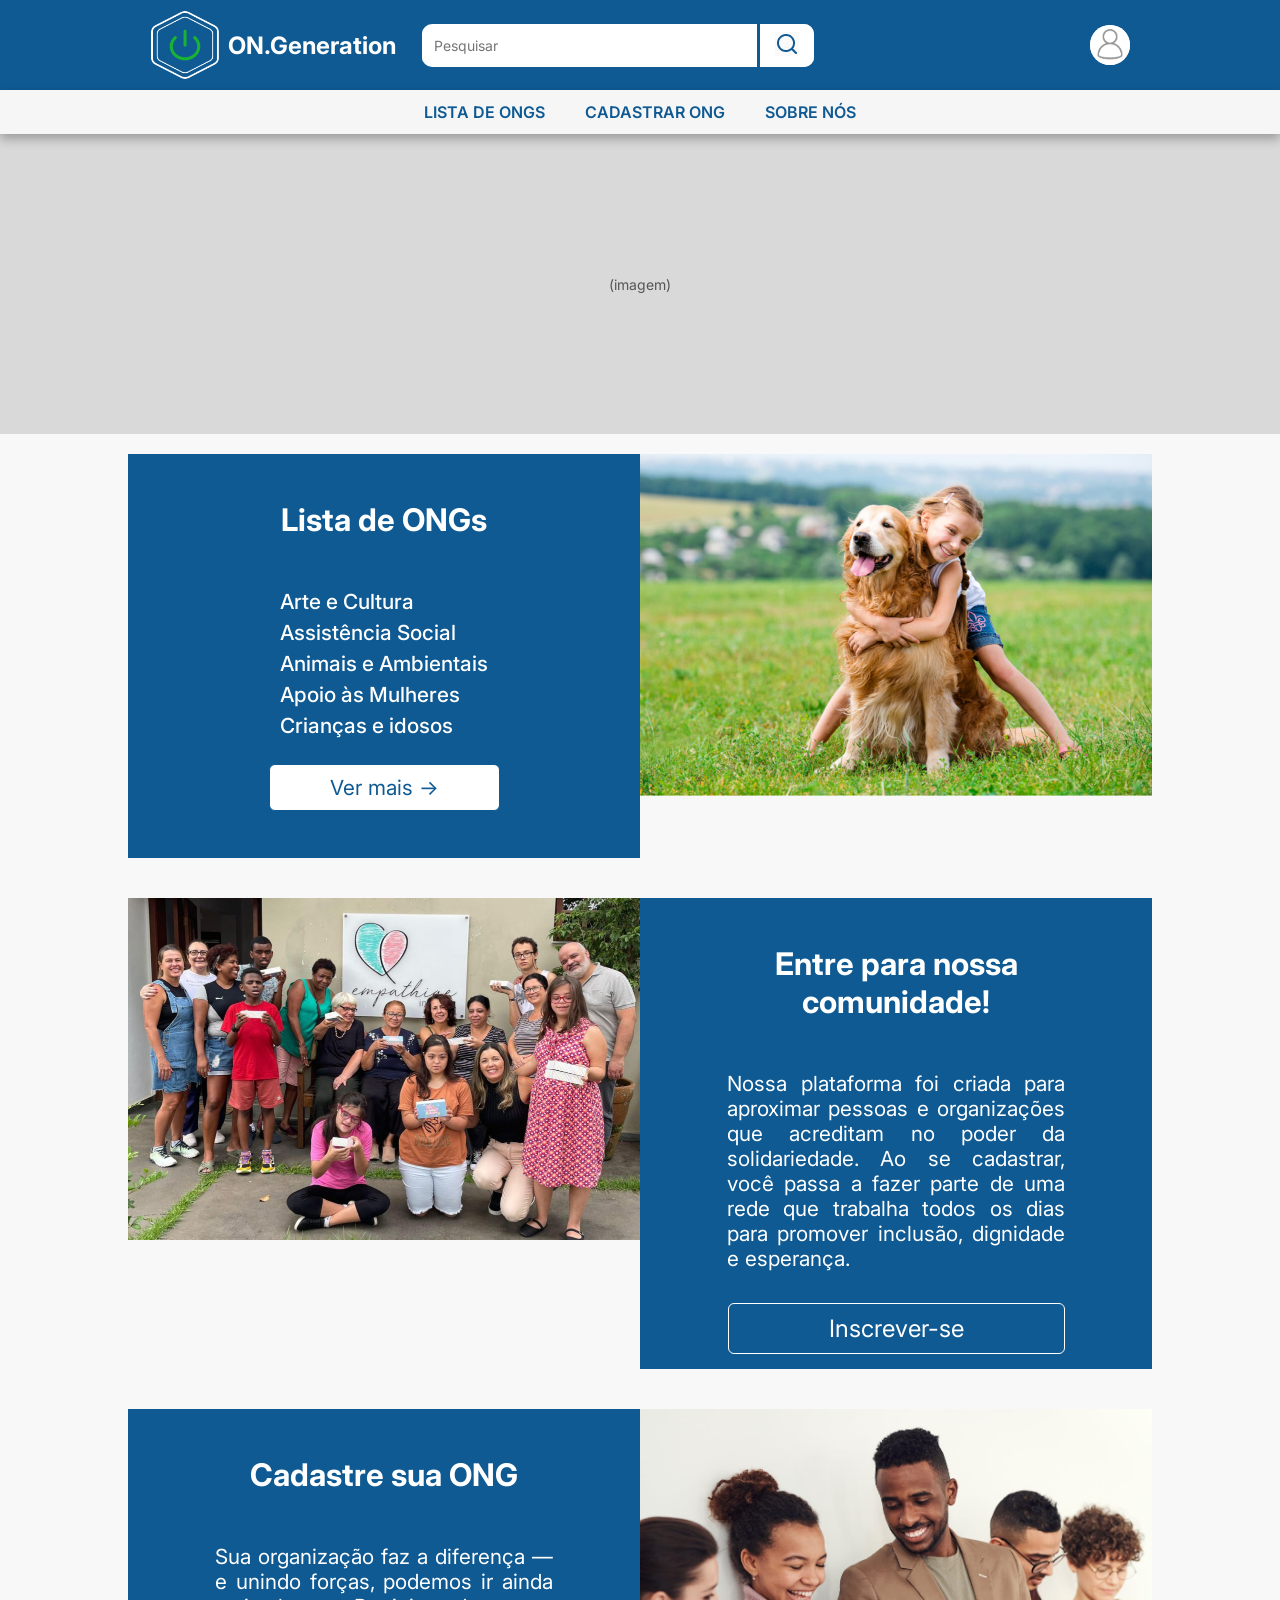
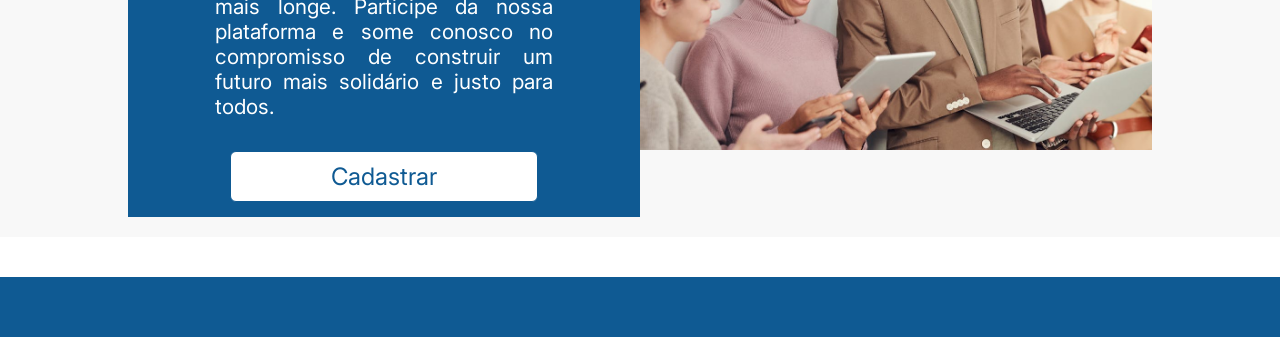
==== index.html @ 5713ea73 "União de Versões" ====
<!DOCTYPE html>
<html lang="pt-BR">
<head>
  <meta charset="UTF-8">
  <meta name="viewport" content="width=device-width, initial-scale=1.0">
  <title>Divulga ONGs</title>
  <link rel="icon" type="image/png" href="logo.jpeg">
  <link rel="stylesheet" href="Styles/style.css">
</head>
<body>
  <!-- Header -->
  <header class="header">
    <section class="header-left">
      <a href="index.html">
        <img src="img/Logo-White.png" alt="Logo Divulga ONGs" class="logo">
        <h1>ON.Generation</h1>
      </a>
    </section>

    <section class="search-bar">
      <input type="text" placeholder="Pesquisar">
      <button>
        <img src="img/Icon-Lupa.png" alt="lupa-buscar">
      </button>
    </section>

    <section class="profile">
      <a href="Pages/LoginPessoa.html" class="avatar">
        <img src="img/Icon-User.png" class="avatar">
      </a>
    </section>
  </header>

  <!-- Navbar -->
  <nav class="navbar">
    <a href="Pages/TiposOng.html">LISTA DE ONGS</a>
    <a href="Pages/CadastroOng.html">CADASTRAR ONG</a>
    <a href="#">SOBRE NÓS</a>
  </nav>

  <main>
    <!-- Hero section -->
    <section class="hero">
      <aside class="placeholder">(imagem)</aside>
    </section>

    <!-- Lista de ONGs -->
    <article class="section blue-section">
      <section class="text-box">
        <section class="text">
          <h2>Lista de ONGs</h2>
          <ul>
            <li>Arte e Cultura</li>
            <li>Assistência Social</li>
            <li>Animais e Ambientais</li>
            <li>Apoio às Mulheres</li>
            <li>Crianças e idosos</li>
          </ul>
          <button id="btn-vermais" class="btn" onclick="window.location.href='/Pages/TiposOng.html'">Ver mais →</button>
        </section>
      </section>
      <picture class="container-img">
        <img class="imagem" src="img/Imagem-Cao.jpg" alt="Imagem-Animais">
      </picture>
    </article>
    

    <!-- Comunidade -->
    <article class="section alt-section">
      <picture class="container-img">
        <img class="imagem" src="img/Imagem-Pessoas.jpg" alt="Imagem-Pessoas">
      </picture>
      <section class="text-box">
        <section class="text">
          <h2>Entre para nossa comunidade!</h2>
          <p>
            Nossa plataforma foi criada para aproximar pessoas e organizações que acreditam no poder da solidariedade. Ao se cadastrar, você passa a fazer parte de uma rede que trabalha todos os dias para promover inclusão, dignidade e esperança.
          </p>
        </section>
        <button class="btn" onclick="window.location.href='Pages/CadastroPessoa.html'">Inscrever-se</button>
      </section>
    </article>


    <!-- Cadastro -->
    <article class="section blue-section">
      <section class="text-box">
        <section class="text">
          <h2>Cadastre sua ONG</h2>
          <p>
            Sua organização faz a diferença — e unindo forças, podemos ir ainda mais longe.
            Participe da nossa plataforma e some conosco no compromisso de construir um futuro mais solidário e justo para todos.  
          </p>
        </section>
            <button class="btn" onclick="window.location.href='Pages/CadastroOng.html'" >Cadastrar</button>
      </section>
      <picture class="container-img">
        <img class="imagem" src="img/Imagem-Profissionais.jpeg" alt="">
      </picture>
    </article>
  </main>

  <footer class="footer"></footer>
</body>
</html>
---- Styles/style.css ----
@import url('https://fonts.googleapis.com/css2?family=Inter:ital,opsz,wght@0,14..32,100..900;1,14..32,100..900&display=swap');

:root {
    /* Cores Prédefinidas */
    --corAzul: #0F5A93;
    --corBranco: #ffffff;
    --corCinzaClaro: #f8f8f8;
    --corCinzaEscuro: #616161;
    --corPreto: #000;

    /* Tipografia */
    --fonteInter: 'Inter', sans-serif;
}

*{
    /* Dimensionamento Padrão Global */
    margin: 0;
    padding: 0;

    /* Fonte */
    font-family: var(--fonteInter);
}

body {
  background-color: #fff;
  color: #0b214a;
}

/* HEADER */
.header {
  display: flex;
  align-items: center;
  justify-content: space-between;
  background-color: var(--corAzul);
  padding: 10px 150px;
}

.header-left, a {
  display: flex;
  align-items: center;
  gap: 8px;
  color: #fff;

  text-decoration: none;
}

.logo {
  width: 70px;
  height: 70px;
}

.search-bar {
  display: flex;
  align-items: center;
  width: 40%;
  background: var(--corBranco);
  border-radius: 10px;
  overflow: hidden;
}

.search-bar input {
  flex: 1;
  border: none;
  padding: 8px 12px;
  font-size: 14px;
}

.search-bar button {
  background: var(--corBranco);
  border: none;
  border-left: 3px solid var(--corAzul);
  padding: 8px 15px;
  cursor: pointer;
}

.profile{
  margin-left: 250px;
}

.profile .avatar {
  display: flex;
  width: 40px;
  height: 40px;
  border-radius: 50%;
  background: var(--corCinzaClaro);
}

/* NAVBAR */
.navbar {
  display: flex;
  justify-content: center;
  gap: 40px;
  background: #f6f6f6;
  padding: 12px;

  box-shadow: 0px 5px 10px rgba(0, 0, 0, 0.288);
  position: sticky;
  top: 0;
}

.navbar a {
  text-decoration: none;
  color: var(--corAzul);
  font-weight: 600;
}

.navbar a:hover {
  text-decoration: underline 1.5px;
}

.lupa-buscar{
  width: 70;
  height: 70;
}

/* HERO */
.hero {
  background: #d9d9d9;
  height: 300px;
  display: flex;
  align-items: center;
  justify-content: center;
}

.placeholder {
  background: #d9d9d9;
  color: #555;
  font-size: 14px;
  text-align: center;
  height: 250px;
  display: flex;
  align-items: center;
  justify-content: center;
} 

.container-img{
  height: max-content;
  width: 50%;
}

.imagem{
  width: 100%;
  height: auto;
  object-fit: cover;
  display: block;

}

/* SECTION BASE */
.section {
  display: flex;
  justify-content: space-between;
  align-items: center;
  padding: 20px 10%;
  
  flex-wrap: wrap;
  align-items: stretch;
  text-align: center;
}

.section:nth-child(even) {
  background: var(--corCinzaClaro);
}

.blue-section {
  background: var(--corAzul);
  color: var(--corBranco);
}

.alt-section {
  background: var(--corCinzaClaro);
}

.text-box {
  flex: 1;
  color: var(--corBranco);
  background-color: var(--corAzul);
  padding: 15px;

  /* Alinhamento */
  display: flex;
  flex-direction: column;
  align-items: center;
  gap: 10%;
}

.text-box ul {
  list-style: none;
  margin-bottom: 20px;
  text-align: left;
}

.text-box li {
  margin-bottom: 6px;
  font-weight: 500;
}

.text {
  display: flex;             
  flex-direction: column;    
  align-items: center;       

  font-size: 1.3em;
  padding: 2rem;
}

.text h2 {
  margin-bottom: 50px;
}

.text p{
  text-align: justify;
  padding: 0px 40px;
}

.btn {
  /* Alinhamento e Dimensionamento */
  max-width: fit-content;
  
  /* Cores e Estilos */
  background: var(--corBranco);
  color: var(--corAzul);
  border: 1px solid var(--corAzul);
  border-radius: 6px;

  cursor: pointer;
  font-size: 1.1em;
}

#btn-vermais{
  font-size: 1em;
  padding: 10px 60px;
}

.blue-section .btn, .alt-section .btn{
  font-size: 1.5em;
  padding: 10px 100px;  
}

.blue-section .btn {
  border: 1px solid var(--corAzul);
  background: var(--corBranco);
  color: var(--corAzul);
}
.blue-section .btn:hover {
  transition: 500ms;
  border: 1px solid var(--corBranco);
  background: var(--corAzul);
  color: var(--corBranco);
}

.alt-section .btn {
  border: 1px solid var(--corBranco);
  background: var(--corAzul);
  color: var(--corBranco);
}

.alt-section .btn:hover {
  transition: 500ms;
  background: var(--corBranco);
  color: var(--corAzul);
}

/* FOOTER */
.footer {
  background: var(--corAzul);
  height: 60px;
  margin-top: 40px;
}

/* RESPONSIVO */
@media (max-width: 768px) {
  .section {
    flex-direction: column;
    text-align: center;
  }

  .search-bar {
    width: 60%;
  }

  .navbar {
    flex-wrap: wrap;
    gap: 20px;
  }

  .placeholder {
    width: 100%;
  }

  .section.text,
  .section .imagem {
    flex: 1 1 100%; /* ocupa toda a largura */
  }


  .section .imagem img {
    height: auto; /* evita corte no mobile */
  }

  .section .text {
    text-align: center;
    padding: 1.5rem;
  }

  .texto h2 {
    font-size: 1.6rem;
  }

  .imagem img {
    height: max-content;
    max-height: 1rem;
  }
}
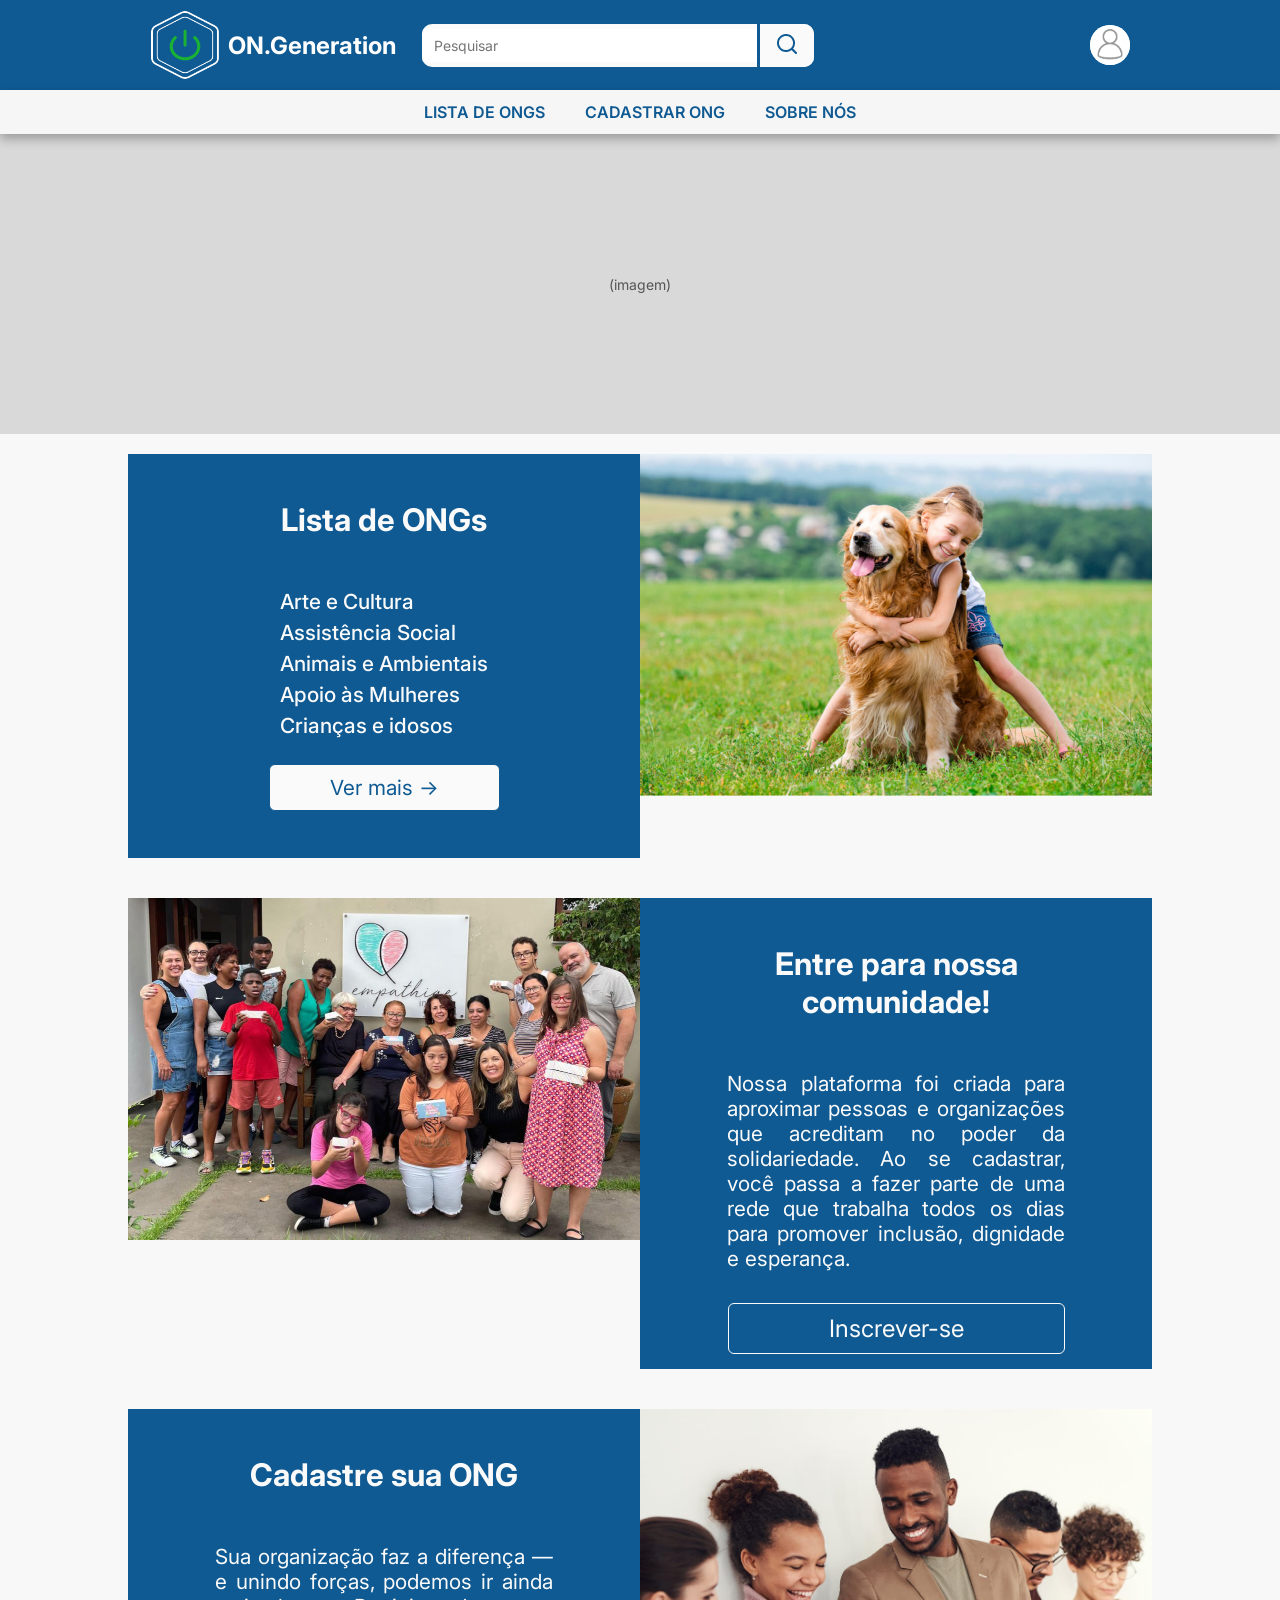
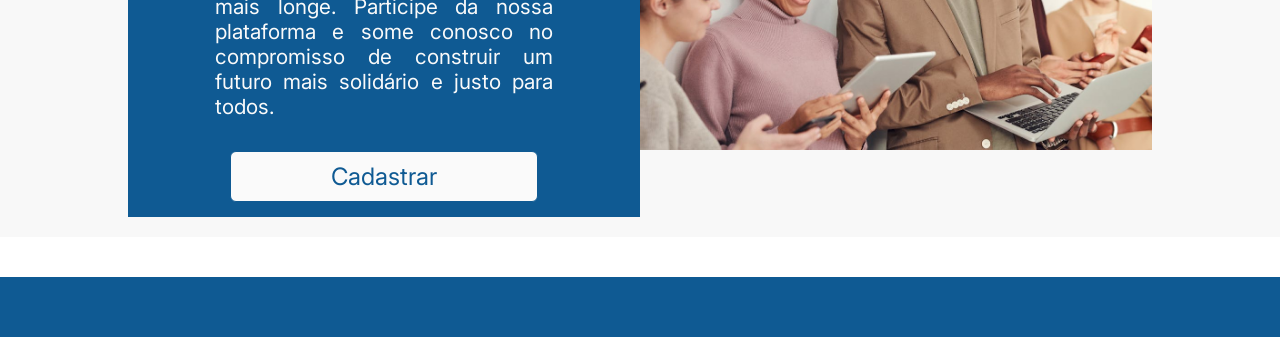
==== commit 3f44f136: "Projeto Espro #2 - Pasta ESP32 - Header e Footer padronizados - Página de Login Funcionando - Página" ====
--- a/index.html
+++ b/index.html
@@ -4,8 +4,12 @@
   <meta charset="UTF-8">
   <meta name="viewport" content="width=device-width, initial-scale=1.0">
   <title>Divulga ONGs</title>
+
+  <!-- Links de Estilos -->
   <link rel="icon" type="image/png" href="logo.jpeg">
   <link rel="stylesheet" href="Styles/style.css">
+  <link rel="stylesheet" href="Styles/footer.css">
+
 </head>
 <body>
   <!-- Header -->
@@ -18,7 +22,7 @@
     </section>
 
     <section class="search-bar">
-      <input type="text" placeholder="Pesquisar">
+      <input type="search" placeholder="Pesquisar">
       <button>
         <img src="img/Icon-Lupa.png" alt="lupa-buscar">
       </button>
@@ -99,7 +103,7 @@
       </picture>
     </article>
   </main>
-
+  <!-- FOOTER -->
   <footer class="footer"></footer>
 </body>
 </html>
--- a/Styles/style.css
+++ b/Styles/style.css
@@ -261,13 +261,6 @@
   color: var(--corAzul);
 }
 
-/* FOOTER */
-.footer {
-  background: var(--corAzul);
-  height: 60px;
-  margin-top: 40px;
-}
-
 /* RESPONSIVO */
 @media (max-width: 768px) {
   .section {
--- a/Styles/footer.css
+++ b/Styles/footer.css
@@ -0,0 +1,29 @@
+/* FOOTER */
+@import url('https://fonts.googleapis.com/css2?family=Inter:ital,opsz,wght@0,14..32,100..900;1,14..32,100..900&display=swap');
+
+:root {
+    /* Cores Prédefinidas */
+    --corAzul: #0F5A93;
+    --corBranco: #FAFAFA;
+    --corCinzaClaro: #f8f8f8;
+    --corCinzaEscuro: #616161;
+    --corPreto: #000;
+
+    /* Tipografia */
+    --fonteInter: 'Inter', sans-serif;
+}
+
+*{
+    /* Dimensionamento Padrão Global */
+    margin: 0;
+    padding: 0;
+
+    /* Fonte */
+    font-family: var(--fonteInter);
+}
+
+.footer {
+  background: var(--corAzul);
+  height: 60px;
+  margin-top: 40px;
+}
